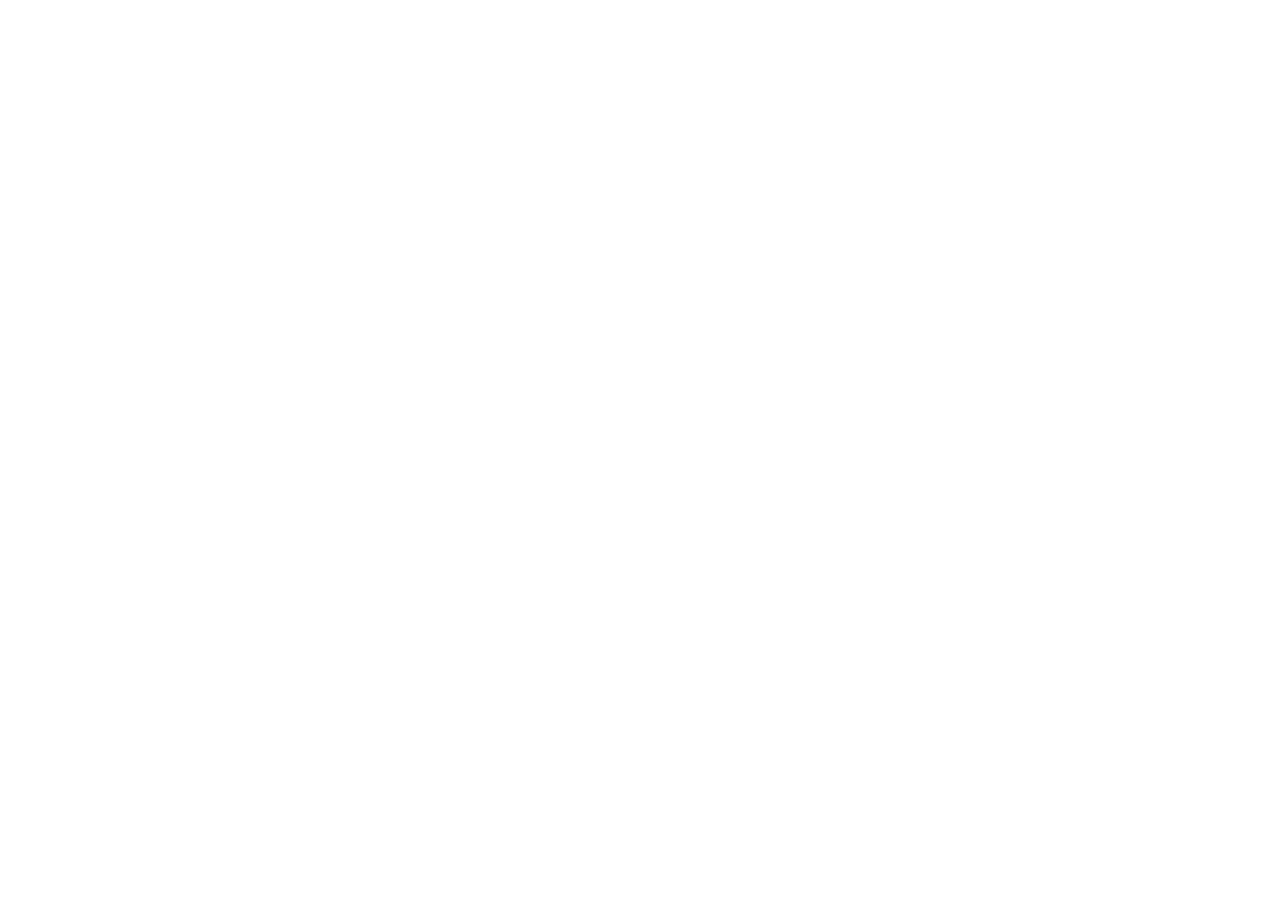
==== login.html @ 6c33ca85 "提交了" ====
<!DOCTYPE html>
<html lang="en">
<head>
    <meta charset="UTF-8">
    <meta http-equiv="X-UA-Compatible" content="IE=edge">
    <meta name="viewport" content="width=device-width, initial-scale=1.0">
    <title>Document</title>
</head>
<body>
    
</body>
</html>
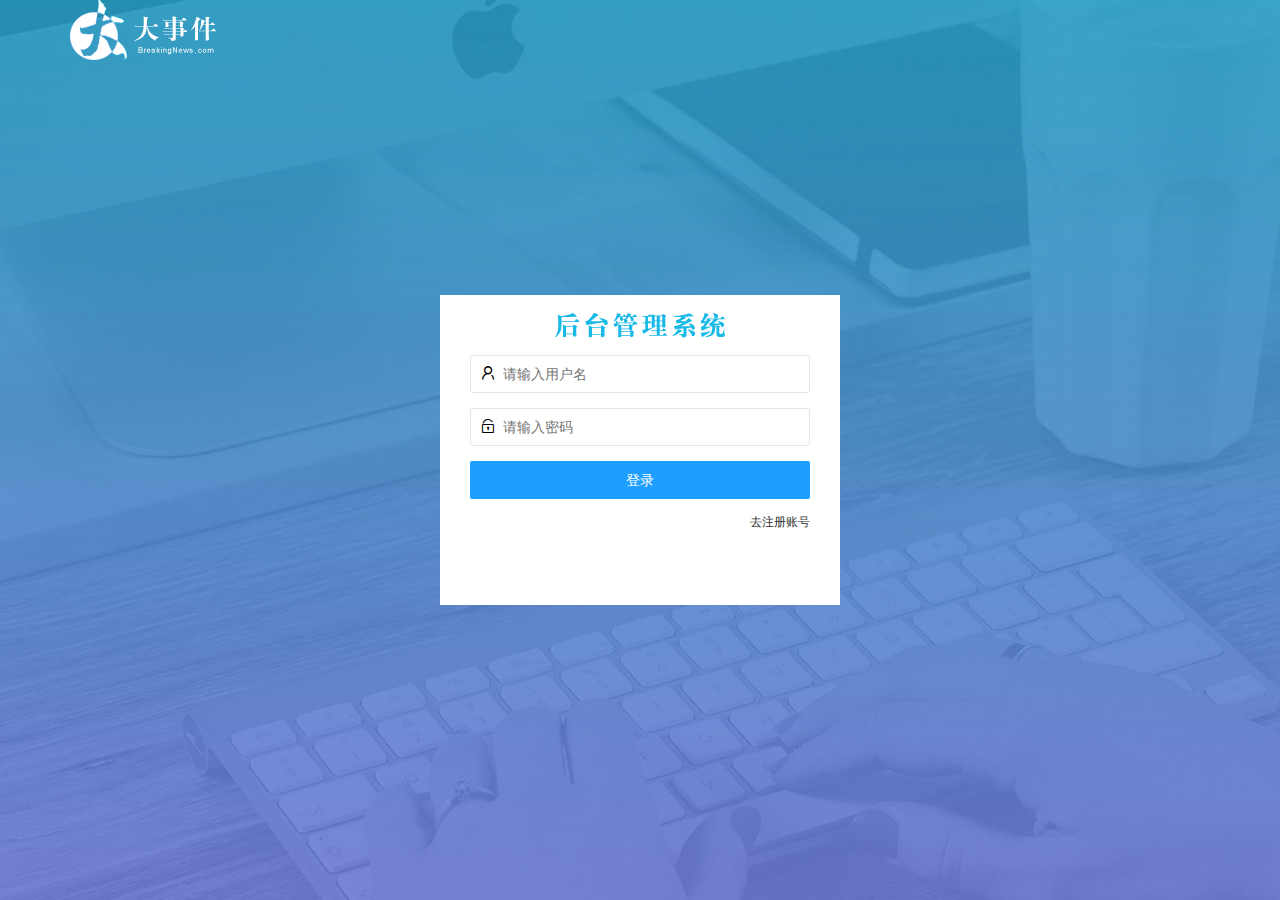
==== commit c9c7d1b6: "完成了注册和登录的开发" ====
--- a/login.html
+++ b/login.html
@@ -4,9 +4,83 @@
     <meta charset="UTF-8">
     <meta http-equiv="X-UA-Compatible" content="IE=edge">
     <meta name="viewport" content="width=device-width, initial-scale=1.0">
-    <title>Document</title>
+    <title>大事件-登录/注册</title>
+    <!-- 导入 LayUI 的样式 -->
+    <link rel="stylesheet" href="/assets/lib/layui/css/layui.css" />
+    <!-- 导入自己的样式表 -->
+    <link rel="stylesheet" href="/assets/css/login.css" />
 </head>
 <body>
-    
+    <!-- 头部的 Logo 区域 -->
+    <div class="layui-main">
+        <img src="/assets/images/logo.png" alt="" />
+      </div>
+  
+      <!-- 登录注册区域 -->
+      <div class="loginAndRegBox">
+        <div class="title-box"></div>
+        <!-- 登录的div -->
+        <div class="login-box">
+          <!-- 登录的表单 -->
+          <form class="layui-form" id="form_login">
+            <!-- 用户名 -->
+            <div class="layui-form-item">
+              <i class="layui-icon layui-icon-username"></i>
+              <input type="text" name="username" required lay-verify="required" placeholder="请输入用户名" autocomplete="off" class="layui-input" />
+            </div>
+            <!-- 密码 -->
+            <div class="layui-form-item">
+              <i class="layui-icon layui-icon-password"></i>
+              <input type="password" name="password" required lay-verify="required|pwd" placeholder="请输入密码" autocomplete="off" class="layui-input" />
+            </div>
+            <!-- 登录按钮 -->
+            <div class="layui-form-item">
+              <!-- 注意：表单提交按钮和普通按钮的区别，就是 lay-submit 属性 -->
+              <button class="layui-btn layui-btn-fluid layui-btn-normal" lay-submit>登录</button>
+            </div>
+            <div class="layui-form-item links">
+              <a href="javascript:;" id="link_reg">去注册账号</a>
+            </div>
+          </form>
+        </div>
+        <!-- 注册的div -->
+        <div class="reg-box">
+          <!-- 注册的表单 -->
+          <form class="layui-form" id="form_reg">
+            <!-- 用户名 -->
+            <div class="layui-form-item">
+              <i class="layui-icon layui-icon-username"></i>
+              <input type="text" name="username" required lay-verify="required" placeholder="请输入用户名" autocomplete="off" class="layui-input" />
+            </div>
+            <!-- 密码 -->
+            <div class="layui-form-item">
+              <i class="layui-icon layui-icon-password"></i>
+              <input type="password" name="password" required lay-verify="required|pwd" placeholder="请输入密码" autocomplete="off" class="layui-input" />
+            </div>
+            <!-- 密码确认框 -->
+            <div class="layui-form-item">
+              <i class="layui-icon layui-icon-password"></i>
+              <input type="password" name="repassword" required lay-verify="required|pwd|repwd" placeholder="再次确认密码" autocomplete="off" class="layui-input" />
+            </div>
+            <!-- 注册按钮 -->
+            <div class="layui-form-item">
+              <!-- 注意：表单提交按钮和普通按钮的区别，就是 lay-submit 属性 -->
+              <button class="layui-btn layui-btn-fluid layui-btn-normal" lay-submit>注册</button>
+            </div>
+            <div class="layui-form-item links">
+              <a href="javascript:;" id="link_login">去登录</a>
+            </div>
+          </form>
+        </div>
+      </div>
+  
+      <!-- 导入 Layui 的JS文件 -->
+      <script src="/assets/lib/layui/layui.all.js"></script>
+      <!-- 导入 JQuery -->
+      <script src="/assets/lib/jquery.js"></script>
+      <!-- 导入自己封装的 baseAPI.js -->
+      <script src="/assets/js/baseAPI.js"></script>   <!-- 这样就不用每次设置根目录 -->
+      <!-- 导入自己的 JavaScript 脚本 -->
+      <script src="/assets/js/login.js"></script>
 </body>
 </html>--- a/assets/lib/layui/css/layui.css
+++ b/assets/lib/layui/css/layui.css
@@ -0,0 +1,2 @@
+/** layui-v2.5.5 MIT License By https://www.layui.com */
+ .layui-inline,img{display:inline-block;vertical-align:middle}h1,h2,h3,h4,h5,h6{font-weight:400}.layui-edge,.layui-header,.layui-inline,.layui-main{position:relative}.layui-body,.layui-edge,.layui-elip{overflow:hidden}.layui-btn,.layui-edge,.layui-inline,img{vertical-align:middle}.layui-btn,.layui-disabled,.layui-icon,.layui-unselect{-moz-user-select:none;-webkit-user-select:none;-ms-user-select:none}.layui-elip,.layui-form-checkbox span,.layui-form-pane .layui-form-label{text-overflow:ellipsis;white-space:nowrap}.layui-breadcrumb,.layui-tree-btnGroup{visibility:hidden}blockquote,body,button,dd,div,dl,dt,form,h1,h2,h3,h4,h5,h6,input,li,ol,p,pre,td,textarea,th,ul{margin:0;padding:0;-webkit-tap-highlight-color:rgba(0,0,0,0)}a:active,a:hover{outline:0}img{border:none}li{list-style:none}table{border-collapse:collapse;border-spacing:0}h4,h5,h6{font-size:100%}button,input,optgroup,option,select,textarea{font-family:inherit;font-size:inherit;font-style:inherit;font-weight:inherit;outline:0}pre{white-space:pre-wrap;white-space:-moz-pre-wrap;white-space:-pre-wrap;white-space:-o-pre-wrap;word-wrap:break-word}body{line-height:24px;font:14px Helvetica Neue,Helvetica,PingFang SC,Tahoma,Arial,sans-serif}hr{height:1px;margin:10px 0;border:0;clear:both}a{color:#333;text-decoration:none}a:hover{color:#777}a cite{font-style:normal;*cursor:pointer}.layui-border-box,.layui-border-box *{box-sizing:border-box}.layui-box,.layui-box *{box-sizing:content-box}.layui-clear{clear:both;*zoom:1}.layui-clear:after{content:'\20';clear:both;*zoom:1;display:block;height:0}.layui-inline{*display:inline;*zoom:1}.layui-edge{display:inline-block;width:0;height:0;border-width:6px;border-style:dashed;border-color:transparent}.layui-edge-top{top:-4px;border-bottom-color:#999;border-bottom-style:solid}.layui-edge-right{border-left-color:#999;border-left-style:solid}.layui-edge-bottom{top:2px;border-top-color:#999;border-top-style:solid}.layui-edge-left{border-right-color:#999;border-right-style:solid}.layui-disabled,.layui-disabled:hover{color:#d2d2d2!important;cursor:not-allowed!important}.layui-circle{border-radius:100%}.layui-show{display:block!important}.layui-hide{display:none!important}@font-face{font-family:layui-icon;src:url(../font/iconfont.eot?v=250);src:url(../font/iconfont.eot?v=250#iefix) format('embedded-opentype'),url(../font/iconfont.woff2?v=250) format('woff2'),url(../font/iconfont.woff?v=250) format('woff'),url(../font/iconfont.ttf?v=250) format('truetype'),url(../font/iconfont.svg?v=250#layui-icon) format('svg')}.layui-icon{font-family:layui-icon!important;font-size:16px;font-style:normal;-webkit-font-smoothing:antialiased;-moz-osx-font-smoothing:grayscale}.layui-icon-reply-fill:before{content:"\e611"}.layui-icon-set-fill:before{content:"\e614"}.layui-icon-menu-fill:before{content:"\e60f"}.layui-icon-search:before{content:"\e615"}.layui-icon-share:before{content:"\e641"}.layui-icon-set-sm:before{content:"\e620"}.layui-icon-engine:before{content:"\e628"}.layui-icon-close:before{content:"\1006"}.layui-icon-close-fill:before{content:"\1007"}.layui-icon-chart-screen:before{content:"\e629"}.layui-icon-star:before{content:"\e600"}.layui-icon-circle-dot:before{content:"\e617"}.layui-icon-chat:before{content:"\e606"}.layui-icon-release:before{content:"\e609"}.layui-icon-list:before{content:"\e60a"}.layui-icon-chart:before{content:"\e62c"}.layui-icon-ok-circle:before{content:"\1005"}.layui-icon-layim-theme:before{content:"\e61b"}.layui-icon-table:before{content:"\e62d"}.layui-icon-right:before{content:"\e602"}.layui-icon-left:before{content:"\e603"}.layui-icon-cart-simple:before{content:"\e698"}.layui-icon-face-cry:before{content:"\e69c"}.layui-icon-face-smile:before{content:"\e6af"}.layui-icon-survey:before{content:"\e6b2"}.layui-icon-tree:before{content:"\e62e"}.layui-icon-upload-circle:before{content:"\e62f"}.layui-icon-add-circle:before{content:"\e61f"}.layui-icon-download-circle:before{content:"\e601"}.layui-icon-templeate-1:before{content:"\e630"}.layui-icon-util:before{content:"\e631"}.layui-icon-face-surprised:before{content:"\e664"}.layui-icon-edit:before{content:"\e642"}.layui-icon-speaker:before{content:"\e645"}.layui-icon-down:before{content:"\e61a"}.layui-icon-file:before{content:"\e621"}.layui-icon-layouts:before{content:"\e632"}.layui-icon-rate-half:before{content:"\e6c9"}.layui-icon-add-circle-fine:before{content:"\e608"}.layui-icon-prev-circle:before{content:"\e633"}.layui-icon-read:before{content:"\e705"}.layui-icon-404:before{content:"\e61c"}.layui-icon-carousel:before{content:"\e634"}.layui-icon-help:before{content:"\e607"}.layui-icon-code-circle:before{content:"\e635"}.layui-icon-water:before{content:"\e636"}.layui-icon-username:before{content:"\e66f"}.layui-icon-find-fill:before{content:"\e670"}.layui-icon-about:before{content:"\e60b"}.layui-icon-location:before{content:"\e715"}.layui-icon-up:before{content:"\e619"}.layui-icon-pause:before{content:"\e651"}.layui-icon-date:before{content:"\e637"}.layui-icon-layim-uploadfile:before{content:"\e61d"}.layui-icon-delete:before{content:"\e640"}.layui-icon-play:before{content:"\e652"}.layui-icon-top:before{content:"\e604"}.layui-icon-friends:before{content:"\e612"}.layui-icon-refresh-3:before{content:"\e9aa"}.layui-icon-ok:before{content:"\e605"}.layui-icon-layer:before{content:"\e638"}.layui-icon-face-smile-fine:before{content:"\e60c"}.layui-icon-dollar:before{content:"\e659"}.layui-icon-group:before{content:"\e613"}.layui-icon-layim-download:before{content:"\e61e"}.layui-icon-picture-fine:before{content:"\e60d"}.layui-icon-link:before{content:"\e64c"}.layui-icon-diamond:before{content:"\e735"}.layui-icon-log:before{content:"\e60e"}.layui-icon-rate-solid:before{content:"\e67a"}.layui-icon-fonts-del:before{content:"\e64f"}.layui-icon-unlink:before{content:"\e64d"}.layui-icon-fonts-clear:before{content:"\e639"}.layui-icon-triangle-r:before{content:"\e623"}.layui-icon-circle:before{content:"\e63f"}.layui-icon-radio:before{content:"\e643"}.layui-icon-align-center:before{content:"\e647"}.layui-icon-align-right:before{content:"\e648"}.layui-icon-align-left:before{content:"\e649"}.layui-icon-loading-1:before{content:"\e63e"}.layui-icon-return:before{content:"\e65c"}.layui-icon-fonts-strong:before{content:"\e62b"}.layui-icon-upload:before{content:"\e67c"}.layui-icon-dialogue:before{content:"\e63a"}.layui-icon-video:before{content:"\e6ed"}.layui-icon-headset:before{content:"\e6fc"}.layui-icon-cellphone-fine:before{content:"\e63b"}.layui-icon-add-1:before{content:"\e654"}.layui-icon-face-smile-b:before{content:"\e650"}.layui-icon-fonts-html:before{content:"\e64b"}.layui-icon-form:before{content:"\e63c"}.layui-icon-cart:before{content:"\e657"}.layui-icon-camera-fill:before{content:"\e65d"}.layui-icon-tabs:before{content:"\e62a"}.layui-icon-fonts-code:before{content:"\e64e"}.layui-icon-fire:before{content:"\e756"}.layui-icon-set:before{content:"\e716"}.layui-icon-fonts-u:before{content:"\e646"}.layui-icon-triangle-d:before{content:"\e625"}.layui-icon-tips:before{content:"\e702"}.layui-icon-picture:before{content:"\e64a"}.layui-icon-more-vertical:before{content:"\e671"}.layui-icon-flag:before{content:"\e66c"}.layui-icon-loading:before{content:"\e63d"}.layui-icon-fonts-i:before{content:"\e644"}.layui-icon-refresh-1:before{content:"\e666"}.layui-icon-rmb:before{content:"\e65e"}.layui-icon-home:before{content:"\e68e"}.layui-icon-user:before{content:"\e770"}.layui-icon-notice:before{content:"\e667"}.layui-icon-login-weibo:before{content:"\e675"}.layui-icon-voice:before{content:"\e688"}.layui-icon-upload-drag:before{content:"\e681"}.layui-icon-login-qq:before{content:"\e676"}.layui-icon-snowflake:before{content:"\e6b1"}.layui-icon-file-b:before{content:"\e655"}.layui-icon-template:before{content:"\e663"}.layui-icon-auz:before{content:"\e672"}.layui-icon-console:before{content:"\e665"}.layui-icon-app:before{content:"\e653"}.layui-icon-prev:before{content:"\e65a"}.layui-icon-website:before{content:"\e7ae"}.layui-icon-next:before{content:"\e65b"}.layui-icon-component:before{content:"\e857"}.layui-icon-more:before{content:"\e65f"}.layui-icon-login-wechat:before{content:"\e677"}.layui-icon-shrink-right:before{content:"\e668"}.layui-icon-spread-left:before{content:"\e66b"}.layui-icon-camera:before{content:"\e660"}.layui-icon-note:before{content:"\e66e"}.layui-icon-refresh:before{content:"\e669"}.layui-icon-female:before{content:"\e661"}.layui-icon-male:before{content:"\e662"}.layui-icon-password:before{content:"\e673"}.layui-icon-senior:before{content:"\e674"}.layui-icon-theme:before{content:"\e66a"}.layui-icon-tread:before{content:"\e6c5"}.layui-icon-praise:before{content:"\e6c6"}.layui-icon-star-fill:before{content:"\e658"}.layui-icon-rate:before{content:"\e67b"}.layui-icon-template-1:before{content:"\e656"}.layui-icon-vercode:before{content:"\e679"}.layui-icon-cellphone:before{content:"\e678"}.layui-icon-screen-full:before{content:"\e622"}.layui-icon-screen-restore:before{content:"\e758"}.layui-icon-cols:before{content:"\e610"}.layui-icon-export:before{content:"\e67d"}.layui-icon-print:before{content:"\e66d"}.layui-icon-slider:before{content:"\e714"}.layui-icon-addition:before{content:"\e624"}.layui-icon-subtraction:before{content:"\e67e"}.layui-icon-service:before{content:"\e626"}.layui-icon-transfer:before{content:"\e691"}.layui-main{width:1140px;margin:0 auto}.layui-header{z-index:1000;height:60px}.layui-header a:hover{transition:all .5s;-webkit-transition:all .5s}.layui-side{position:fixed;left:0;top:0;bottom:0;z-index:999;width:200px;overflow-x:hidden}.layui-side-scroll{position:relative;width:220px;height:100%;overflow-x:hidden}.layui-body{position:absolute;left:200px;right:0;top:0;bottom:0;z-index:998;width:auto;overflow-y:auto;box-sizing:border-box}.layui-layout-body{overflow:hidden}.layui-layout-admin .layui-header{background-color:#23262E}.layui-layout-admin .layui-side{top:60px;width:200px;overflow-x:hidden}.layui-layout-admin .layui-body{position:fixed;top:60px;bottom:44px}.layui-layout-admin .layui-main{width:auto;margin:0 15px}.layui-layout-admin .layui-footer{position:fixed;left:200px;right:0;bottom:0;height:44px;line-height:44px;padding:0 15px;background-color:#eee}.layui-layout-admin .layui-logo{position:absolute;left:0;top:0;width:200px;height:100%;line-height:60px;text-align:center;color:#009688;font-size:16px}.layui-layout-admin .layui-header .layui-nav{background:0 0}.layui-layout-left{position:absolute!important;left:200px;top:0}.layui-layout-right{position:absolute!important;right:0;top:0}.layui-container{position:relative;margin:0 auto;padding:0 15px;box-sizing:border-box}.layui-fluid{position:relative;margin:0 auto;padding:0 15px}.layui-row:after,.layui-row:before{content:'';display:block;clear:both}.layui-col-lg1,.layui-col-lg10,.layui-col-lg11,.layui-col-lg12,.layui-col-lg2,.layui-col-lg3,.layui-col-lg4,.layui-col-lg5,.layui-col-lg6,.layui-col-lg7,.layui-col-lg8,.layui-col-lg9,.layui-col-md1,.layui-col-md10,.layui-col-md11,.layui-col-md12,.layui-col-md2,.layui-col-md3,.layui-col-md4,.layui-col-md5,.layui-col-md6,.layui-col-md7,.layui-col-md8,.layui-col-md9,.layui-col-sm1,.layui-col-sm10,.layui-col-sm11,.layui-col-sm12,.layui-col-sm2,.layui-col-sm3,.layui-col-sm4,.layui-col-sm5,.layui-col-sm6,.layui-col-sm7,.layui-col-sm8,.layui-col-sm9,.layui-col-xs1,.layui-col-xs10,.layui-col-xs11,.layui-col-xs12,.layui-col-xs2,.layui-col-xs3,.layui-col-xs4,.layui-col-xs5,.layui-col-xs6,.layui-col-xs7,.layui-col-xs8,.layui-col-xs9{position:relative;display:block;box-sizing:border-box}.layui-col-xs1,.layui-col-xs10,.layui-col-xs11,.layui-col-xs12,.layui-col-xs2,.layui-col-xs3,.layui-col-xs4,.layui-col-xs5,.layui-col-xs6,.layui-col-xs7,.layui-col-xs8,.layui-col-xs9{float:left}.layui-col-xs1{width:8.33333333%}.layui-col-xs2{width:16.66666667%}.layui-col-xs3{width:25%}.layui-col-xs4{width:33.33333333%}.layui-col-xs5{width:41.66666667%}.layui-col-xs6{width:50%}.layui-col-xs7{width:58.33333333%}.layui-col-xs8{width:66.66666667%}.layui-col-xs9{width:75%}.layui-col-xs10{width:83.33333333%}.layui-col-xs11{width:91.66666667%}.layui-col-xs12{width:100%}.layui-col-xs-offset1{margin-left:8.33333333%}.layui-col-xs-offset2{margin-left:16.66666667%}.layui-col-xs-offset3{margin-left:25%}.layui-col-xs-offset4{margin-left:33.33333333%}.layui-col-xs-offset5{margin-left:41.66666667%}.layui-col-xs-offset6{margin-left:50%}.layui-col-xs-offset7{margin-left:58.33333333%}.layui-col-xs-offset8{margin-left:66.66666667%}.layui-col-xs-offset9{margin-left:75%}.layui-col-xs-offset10{margin-left:83.33333333%}.layui-col-xs-offset11{margin-left:91.66666667%}.layui-col-xs-offset12{margin-left:100%}@media screen and (max-width:768px){.layui-hide-xs{display:none!important}.layui-show-xs-block{display:block!important}.layui-show-xs-inline{display:inline!important}.layui-show-xs-inline-block{display:inline-block!important}}@media screen and (min-width:768px){.layui-container{width:750px}.layui-hide-sm{display:none!important}.layui-show-sm-block{display:block!important}.layui-show-sm-inline{display:inline!important}.layui-show-sm-inline-block{display:inline-block!important}.layui-col-sm1,.layui-col-sm10,.layui-col-sm11,.layui-col-sm12,.layui-col-sm2,.layui-col-sm3,.layui-col-sm4,.layui-col-sm5,.layui-col-sm6,.layui-col-sm7,.layui-col-sm8,.layui-col-sm9{float:left}.layui-col-sm1{width:8.33333333%}.layui-col-sm2{width:16.66666667%}.layui-col-sm3{width:25%}.layui-col-sm4{width:33.33333333%}.layui-col-sm5{width:41.66666667%}.layui-col-sm6{width:50%}.layui-col-sm7{width:58.33333333%}.layui-col-sm8{width:66.66666667%}.layui-col-sm9{width:75%}.layui-col-sm10{width:83.33333333%}.layui-col-sm11{width:91.66666667%}.layui-col-sm12{width:100%}.layui-col-sm-offset1{margin-left:8.33333333%}.layui-col-sm-offset2{margin-left:16.66666667%}.layui-col-sm-offset3{margin-left:25%}.layui-col-sm-offset4{margin-left:33.33333333%}.layui-col-sm-offset5{margin-left:41.66666667%}.layui-col-sm-offset6{margin-left:50%}.layui-col-sm-offset7{margin-left:58.33333333%}.layui-col-sm-offset8{margin-left:66.66666667%}.layui-col-sm-offset9{margin-left:75%}.layui-col-sm-offset10{margin-left:83.33333333%}.layui-col-sm-offset11{margin-left:91.66666667%}.layui-col-sm-offset12{margin-left:100%}}@media screen and (min-width:992px){.layui-container{width:970px}.layui-hide-md{display:none!important}.layui-show-md-block{display:block!important}.layui-show-md-inline{display:inline!important}.layui-show-md-inline-block{display:inline-block!important}.layui-col-md1,.layui-col-md10,.layui-col-md11,.layui-col-md12,.layui-col-md2,.layui-col-md3,.layui-col-md4,.layui-col-md5,.layui-col-md6,.layui-col-md7,.layui-col-md8,.layui-col-md9{float:left}.layui-col-md1{width:8.33333333%}.layui-col-md2{width:16.66666667%}.layui-col-md3{width:25%}.layui-col-md4{width:33.33333333%}.layui-col-md5{width:41.66666667%}.layui-col-md6{width:50%}.layui-col-md7{width:58.33333333%}.layui-col-md8{width:66.66666667%}.layui-col-md9{width:75%}.layui-col-md10{width:83.33333333%}.layui-col-md11{width:91.66666667%}.layui-col-md12{width:100%}.layui-col-md-offset1{margin-left:8.33333333%}.layui-col-md-offset2{margin-left:16.66666667%}.layui-col-md-offset3{margin-left:25%}.layui-col-md-offset4{margin-left:33.33333333%}.layui-col-md-offset5{margin-left:41.66666667%}.layui-col-md-offset6{margin-left:50%}.layui-col-md-offset7{margin-left:58.33333333%}.layui-col-md-offset8{margin-left:66.66666667%}.layui-col-md-offset9{margin-left:75%}.layui-col-md-offset10{margin-left:83.33333333%}.layui-col-md-offset11{margin-left:91.66666667%}.layui-col-md-offset12{margin-left:100%}}@media screen and (min-width:1200px){.layui-container{width:1170px}.layui-hide-lg{display:none!important}.layui-show-lg-block{display:block!important}.layui-show-lg-inline{display:inline!important}.layui-show-lg-inline-block{display:inline-block!important}.layui-col-lg1,.layui-col-lg10,.layui-col-lg11,.layui-col-lg12,.layui-col-lg2,.layui-col-lg3,.layui-col-lg4,.layui-col-lg5,.layui-col-lg6,.layui-col-lg7,.layui-col-lg8,.layui-col-lg9{float:left}.layui-col-lg1{width:8.33333333%}.layui-col-lg2{width:16.66666667%}.layui-col-lg3{width:25%}.layui-col-lg4{width:33.33333333%}.layui-col-lg5{width:41.66666667%}.layui-col-lg6{width:50%}.layui-col-lg7{width:58.33333333%}.layui-col-lg8{width:66.66666667%}.layui-col-lg9{width:75%}.layui-col-lg10{width:83.33333333%}.layui-col-lg11{width:91.66666667%}.layui-col-lg12{width:100%}.layui-col-lg-offset1{margin-left:8.33333333%}.layui-col-lg-offset2{margin-left:16.66666667%}.layui-col-lg-offset3{margin-left:25%}.layui-col-lg-offset4{margin-left:33.33333333%}.layui-col-lg-offset5{margin-left:41.66666667%}.layui-col-lg-offset6{margin-left:50%}.layui-col-lg-offset7{margin-left:58.33333333%}.layui-col-lg-offset8{margin-left:66.66666667%}.layui-col-lg-offset9{margin-left:75%}.layui-col-lg-offset10{margin-left:83.33333333%}.layui-col-lg-offset11{margin-left:91.66666667%}.layui-col-lg-offset12{margin-left:100%}}.layui-col-space1{margin:-.5px}.layui-col-space1>*{padding:.5px}.layui-col-space3{margin:-1.5px}.layui-col-space3>*{padding:1.5px}.layui-col-space5{margin:-2.5px}.layui-col-space5>*{padding:2.5px}.layui-col-space8{margin:-3.5px}.layui-col-space8>*{padding:3.5px}.layui-col-space10{margin:-5px}.layui-col-space10>*{padding:5px}.layui-col-space12{margin:-6px}.layui-col-space12>*{padding:6px}.layui-col-space15{margin:-7.5px}.layui-col-space15>*{padding:7.5px}.layui-col-space18{margin:-9px}.layui-col-space18>*{padding:9px}.layui-col-space20{margin:-10px}.layui-col-space20>*{padding:10px}.layui-col-space22{margin:-11px}.layui-col-space22>*{padding:11px}.layui-col-space25{margin:-12.5px}.layui-col-space25>*{padding:12.5px}.layui-col-space30{margin:-15px}.layui-col-space30>*{padding:15px}.layui-btn,.layui-input,.layui-select,.layui-textarea,.layui-upload-button{outline:0;-webkit-appearance:none;transition:all .3s;-webkit-transition:all .3s;box-sizing:border-box}.layui-elem-quote{margin-bottom:10px;padding:15px;line-height:22px;border-left:5px solid #009688;border-radius:0 2px 2px 0;background-color:#f2f2f2}.layui-quote-nm{border-style:solid;border-width:1px 1px 1px 5px;background:0 0}.layui-elem-field{margin-bottom:10px;padding:0;border-width:1px;border-style:solid}.layui-elem-field legend{margin-left:20px;padding:0 10px;font-size:20px;font-weight:300}.layui-field-title{margin:10px 0 20px;border-width:1px 0 0}.layui-field-box{padding:10px 15px}.layui-field-title .layui-field-box{padding:10px 0}.layui-progress{position:relative;height:6px;border-radius:20px;background-color:#e2e2e2}.layui-progress-bar{position:absolute;left:0;top:0;width:0;max-width:100%;height:6px;border-radius:20px;text-align:right;background-color:#5FB878;transition:all .3s;-webkit-transition:all .3s}.layui-progress-big,.layui-progress-big .layui-progress-bar{height:18px;line-height:18px}.layui-progress-text{position:relative;top:-20px;line-height:18px;font-size:12px;color:#666}.layui-progress-big .layui-progress-text{position:static;padding:0 10px;color:#fff}.layui-collapse{border-width:1px;border-style:solid;border-radius:2px}.layui-colla-content,.layui-colla-item{border-top-width:1px;border-top-style:solid}.layui-colla-item:first-child{border-top:none}.layui-colla-title{position:relative;height:42px;line-height:42px;padding:0 15px 0 35px;color:#333;background-color:#f2f2f2;cursor:pointer;font-size:14px;overflow:hidden}.layui-colla-content{display:none;padding:10px 15px;line-height:22px;color:#666}.layui-colla-icon{position:absolute;left:15px;top:0;font-size:14px}.layui-card{margin-bottom:15px;border-radius:2px;background-color:#fff;box-shadow:0 1px 2px 0 rgba(0,0,0,.05)}.layui-card:last-child{margin-bottom:0}.layui-card-header{position:relative;height:42px;line-height:42px;padding:0 15px;border-bottom:1px solid #f6f6f6;color:#333;border-radius:2px 2px 0 0;font-size:14px}.layui-bg-black,.layui-bg-blue,.layui-bg-cyan,.layui-bg-green,.layui-bg-orange,.layui-bg-red{color:#fff!important}.layui-card-body{position:relative;padding:10px 15px;line-height:24px}.layui-card-body[pad15]{padding:15px}.layui-card-body[pad20]{padding:20px}.layui-card-body .layui-table{margin:5px 0}.layui-card .layui-tab{margin:0}.layui-panel-window{position:relative;padding:15px;border-radius:0;border-top:5px solid #E6E6E6;background-color:#fff}.layui-auxiliar-moving{position:fixed;left:0;right:0;top:0;bottom:0;width:100%;height:100%;background:0 0;z-index:9999999999}.layui-form-label,.layui-form-mid,.layui-form-select,.layui-input-block,.layui-input-inline,.layui-textarea{position:relative}.layui-bg-red{background-color:#FF5722!important}.layui-bg-orange{background-color:#FFB800!important}.layui-bg-green{background-color:#009688!important}.layui-bg-cyan{background-color:#2F4056!important}.layui-bg-blue{background-color:#1E9FFF!important}.layui-bg-black{background-color:#393D49!important}.layui-bg-gray{background-color:#eee!important;color:#666!important}.layui-badge-rim,.layui-colla-content,.layui-colla-item,.layui-collapse,.layui-elem-field,.layui-form-pane .layui-form-item[pane],.layui-form-pane .layui-form-label,.layui-input,.layui-layedit,.layui-layedit-tool,.layui-quote-nm,.layui-select,.layui-tab-bar,.layui-tab-card,.layui-tab-title,.layui-tab-title .layui-this:after,.layui-textarea{border-color:#e6e6e6}.layui-timeline-item:before,hr{background-color:#e6e6e6}.layui-text{line-height:22px;font-size:14px;color:#666}.layui-text h1,.layui-text h2,.layui-text h3{font-weight:500;color:#333}.layui-text h1{font-size:30px}.layui-text h2{font-size:24px}.layui-text h3{font-size:18px}.layui-text a:not(.layui-btn){color:#01AAED}.layui-text a:not(.layui-btn):hover{text-decoration:underline}.layui-text ul{padding:5px 0 5px 15px}.layui-text ul li{margin-top:5px;list-style-type:disc}.layui-text em,.layui-word-aux{color:#999!important;padding:0 5px!important}.layui-btn{display:inline-block;height:38px;line-height:38px;padding:0 18px;background-color:#009688;color:#fff;white-space:nowrap;text-align:center;font-size:14px;border:none;border-radius:2px;cursor:pointer}.layui-btn:hover{opacity:.8;filter:alpha(opacity=80);color:#fff}.layui-btn:active{opacity:1;filter:alpha(opacity=100)}.layui-btn+.layui-btn{margin-left:10px}.layui-btn-container{font-size:0}.layui-btn-container .layui-btn{margin-right:10px;margin-bottom:10px}.layui-btn-container .layui-btn+.layui-btn{margin-left:0}.layui-table .layui-btn-container .layui-btn{margin-bottom:9px}.layui-btn-radius{border-radius:100px}.layui-btn .layui-icon{margin-right:3px;font-size:18px;vertical-align:bottom;vertical-align:middle\9}.layui-btn-primary{border:1px solid #C9C9C9;background-color:#fff;color:#555}.layui-btn-primary:hover{border-color:#009688;color:#333}.layui-btn-normal{background-color:#1E9FFF}.layui-btn-warm{background-color:#FFB800}.layui-btn-danger{background-color:#FF5722}.layui-btn-checked{background-color:#5FB878}.layui-btn-disabled,.layui-btn-disabled:active,.layui-btn-disabled:hover{border:1px solid #e6e6e6;background-color:#FBFBFB;color:#C9C9C9;cursor:not-allowed;opacity:1}.layui-btn-lg{height:44px;line-height:44px;padding:0 25px;font-size:16px}.layui-btn-sm{height:30px;line-height:30px;padding:0 10px;font-size:12px}.layui-btn-sm i{font-size:16px!important}.layui-btn-xs{height:22px;line-height:22px;padding:0 5px;font-size:12px}.layui-btn-xs i{font-size:14px!important}.layui-btn-group{display:inline-block;vertical-align:middle;font-size:0}.layui-btn-group .layui-btn{margin-left:0!important;margin-right:0!important;border-left:1px solid rgba(255,255,255,.5);border-radius:0}.layui-btn-group .layui-btn-primary{border-left:none}.layui-btn-group .layui-btn-primary:hover{border-color:#C9C9C9;color:#009688}.layui-btn-group .layui-btn:first-child{border-left:none;border-radius:2px 0 0 2px}.layui-btn-group .layui-btn-primary:first-child{border-left:1px solid #c9c9c9}.layui-btn-group .layui-btn:last-child{border-radius:0 2px 2px 0}.layui-btn-group .layui-btn+.layui-btn{margin-left:0}.layui-btn-group+.layui-btn-group{margin-left:10px}.layui-btn-fluid{width:100%}.layui-input,.layui-select,.layui-textarea{height:38px;line-height:1.3;line-height:38px\9;border-width:1px;border-style:solid;background-color:#fff;border-radius:2px}.layui-input::-webkit-input-placeholder,.layui-select::-webkit-input-placeholder,.layui-textarea::-webkit-input-placeholder{line-height:1.3}.layui-input,.layui-textarea{display:block;width:100%;padding-left:10px}.layui-input:hover,.layui-textarea:hover{border-color:#D2D2D2!important}.layui-input:focus,.layui-textarea:focus{border-color:#C9C9C9!important}.layui-textarea{min-height:100px;height:auto;line-height:20px;padding:6px 10px;resize:vertical}.layui-select{padding:0 10px}.layui-form input[type=checkbox],.layui-form input[type=radio],.layui-form select{display:none}.layui-form [lay-ignore]{display:initial}.layui-form-item{margin-bottom:15px;clear:both;*zoom:1}.layui-form-item:after{content:'\20';clear:both;*zoom:1;display:block;height:0}.layui-form-label{float:left;display:block;padding:9px 15px;width:80px;font-weight:400;line-height:20px;text-align:right}.layui-form-label-col{display:block;float:none;padding:9px 0;line-height:20px;text-align:left}.layui-form-item .layui-inline{margin-bottom:5px;margin-right:10px}.layui-input-block{margin-left:110px;min-height:36px}.layui-input-inline{display:inline-block;vertical-align:middle}.layui-form-item .layui-input-inline{float:left;width:190px;margin-right:10px}.layui-form-text .layui-input-inline{width:auto}.layui-form-mid{float:left;display:block;padding:9px 0!important;line-height:20px;margin-right:10px}.layui-form-danger+.layui-form-select .layui-input,.layui-form-danger:focus{border-color:#FF5722!important}.layui-form-select .layui-input{padding-right:30px;cursor:pointer}.layui-form-select .layui-edge{position:absolute;right:10px;top:50%;margin-top:-3px;cursor:pointer;border-width:6px;border-top-color:#c2c2c2;border-top-style:solid;transition:all .3s;-webkit-transition:all .3s}.layui-form-select dl{display:none;position:absolute;left:0;top:42px;padding:5px 0;z-index:899;min-width:100%;border:1px solid #d2d2d2;max-height:300px;overflow-y:auto;background-color:#fff;border-radius:2px;box-shadow:0 2px 4px rgba(0,0,0,.12);box-sizing:border-box}.layui-form-select dl dd,.layui-form-select dl dt{padding:0 10px;line-height:36px;white-space:nowrap;overflow:hidden;text-overflow:ellipsis}.layui-form-select dl dt{font-size:12px;color:#999}.layui-form-select dl dd{cursor:pointer}.layui-form-select dl dd:hover{background-color:#f2f2f2;-webkit-transition:.5s all;transition:.5s all}.layui-form-select .layui-select-group dd{padding-left:20px}.layui-form-select dl dd.layui-select-tips{padding-left:10px!important;color:#999}.layui-form-select dl dd.layui-this{background-color:#5FB878;color:#fff}.layui-form-checkbox,.layui-form-select dl dd.layui-disabled{background-color:#fff}.layui-form-selected dl{display:block}.layui-form-checkbox,.layui-form-checkbox *,.layui-form-switch{display:inline-block;vertical-align:middle}.layui-form-selected .layui-edge{margin-top:-9px;-webkit-transform:rotate(180deg);transform:rotate(180deg);margin-top:-3px\9}:root .layui-form-selected .layui-edge{margin-top:-9px\0/IE9}.layui-form-selectup dl{top:auto;bottom:42px}.layui-select-none{margin:5px 0;text-align:center;color:#999}.layui-select-disabled .layui-disabled{border-color:#eee!important}.layui-select-disabled .layui-edge{border-top-color:#d2d2d2}.layui-form-checkbox{position:relative;height:30px;line-height:30px;margin-right:10px;padding-right:30px;cursor:pointer;font-size:0;-webkit-transition:.1s linear;transition:.1s linear;box-sizing:border-box}.layui-form-checkbox span{padding:0 10px;height:100%;font-size:14px;border-radius:2px 0 0 2px;background-color:#d2d2d2;color:#fff;overflow:hidden}.layui-form-checkbox:hover span{background-color:#c2c2c2}.layui-form-checkbox i{position:absolute;right:0;top:0;width:30px;height:28px;border:1px solid #d2d2d2;border-left:none;border-radius:0 2px 2px 0;color:#fff;font-size:20px;text-align:center}.layui-form-checkbox:hover i{border-color:#c2c2c2;color:#c2c2c2}.layui-form-checked,.layui-form-checked:hover{border-color:#5FB878}.layui-form-checked span,.layui-form-checked:hover span{background-color:#5FB878}.layui-form-checked i,.layui-form-checked:hover i{color:#5FB878}.layui-form-item .layui-form-checkbox{margin-top:4px}.layui-form-checkbox[lay-skin=primary]{height:auto!important;line-height:normal!important;min-width:18px;min-height:18px;border:none!important;margin-right:0;padding-left:28px;padding-right:0;background:0 0}.layui-form-checkbox[lay-skin=primary] span{padding-left:0;padding-right:15px;line-height:18px;background:0 0;color:#666}.layui-form-checkbox[lay-skin=primary] i{right:auto;left:0;width:16px;height:16px;line-height:16px;border:1px solid #d2d2d2;font-size:12px;border-radius:2px;background-color:#fff;-webkit-transition:.1s linear;transition:.1s linear}.layui-form-checkbox[lay-skin=primary]:hover i{border-color:#5FB878;color:#fff}.layui-form-checked[lay-skin=primary] i{border-color:#5FB878!important;background-color:#5FB878;color:#fff}.layui-checkbox-disbaled[lay-skin=primary] span{background:0 0!important;color:#c2c2c2}.layui-checkbox-disbaled[lay-skin=primary]:hover i{border-color:#d2d2d2}.layui-form-item .layui-form-checkbox[lay-skin=primary]{margin-top:10px}.layui-form-switch{position:relative;height:22px;line-height:22px;min-width:35px;padding:0 5px;margin-top:8px;border:1px solid #d2d2d2;border-radius:20px;cursor:pointer;background-color:#fff;-webkit-transition:.1s linear;transition:.1s linear}.layui-form-switch i{position:absolute;left:5px;top:3px;width:16px;height:16px;border-radius:20px;background-color:#d2d2d2;-webkit-transition:.1s linear;transition:.1s linear}.layui-form-switch em{position:relative;top:0;width:25px;margin-left:21px;padding:0!important;text-align:center!important;color:#999!important;font-style:normal!important;font-size:12px}.layui-form-onswitch{border-color:#5FB878;background-color:#5FB878}.layui-checkbox-disbaled,.layui-checkbox-disbaled i{border-color:#e2e2e2!important}.layui-form-onswitch i{left:100%;margin-left:-21px;background-color:#fff}.layui-form-onswitch em{margin-left:5px;margin-right:21px;color:#fff!important}.layui-checkbox-disbaled span{background-color:#e2e2e2!important}.layui-checkbox-disbaled:hover i{color:#fff!important}[lay-radio]{display:none}.layui-form-radio,.layui-form-radio *{display:inline-block;vertical-align:middle}.layui-form-radio{line-height:28px;margin:6px 10px 0 0;padding-right:10px;cursor:pointer;font-size:0}.layui-form-radio *{font-size:14px}.layui-form-radio>i{margin-right:8px;font-size:22px;color:#c2c2c2}.layui-form-radio>i:hover,.layui-form-radioed>i{color:#5FB878}.layui-radio-disbaled>i{color:#e2e2e2!important}.layui-form-pane .layui-form-label{width:110px;padding:8px 15px;height:38px;line-height:20px;border-width:1px;border-style:solid;border-radius:2px 0 0 2px;text-align:center;background-color:#FBFBFB;overflow:hidden;box-sizing:border-box}.layui-form-pane .layui-input-inline{margin-left:-1px}.layui-form-pane .layui-input-block{margin-left:110px;left:-1px}.layui-form-pane .layui-input{border-radius:0 2px 2px 0}.layui-form-pane .layui-form-text .layui-form-label{float:none;width:100%;border-radius:2px;box-sizing:border-box;text-align:left}.layui-form-pane .layui-form-text .layui-input-inline{display:block;margin:0;top:-1px;clear:both}.layui-form-pane .layui-form-text .layui-input-block{margin:0;left:0;top:-1px}.layui-form-pane .layui-form-text .layui-textarea{min-height:100px;border-radius:0 0 2px 2px}.layui-form-pane .layui-form-checkbox{margin:4px 0 4px 10px}.layui-form-pane .layui-form-radio,.layui-form-pane .layui-form-switch{margin-top:6px;margin-left:10px}.layui-form-pane .layui-form-item[pane]{position:relative;border-width:1px;border-style:solid}.layui-form-pane .layui-form-item[pane] .layui-form-label{position:absolute;left:0;top:0;height:100%;border-width:0 1px 0 0}.layui-form-pane .layui-form-item[pane] .layui-input-inline{margin-left:110px}@media screen and (max-width:450px){.layui-form-item .layui-form-label{text-overflow:ellipsis;overflow:hidden;white-space:nowrap}.layui-form-item .layui-inline{display:block;margin-right:0;margin-bottom:20px;clear:both}.layui-form-item .layui-inline:after{content:'\20';clear:both;display:block;height:0}.layui-form-item .layui-input-inline{display:block;float:none;left:-3px;width:auto;margin:0 0 10px 112px}.layui-form-item .layui-input-inline+.layui-form-mid{margin-left:110px;top:-5px;padding:0}.layui-form-item .layui-form-checkbox{margin-right:5px;margin-bottom:5px}}.layui-layedit{border-width:1px;border-style:solid;border-radius:2px}.layui-layedit-tool{padding:3px 5px;border-bottom-width:1px;border-bottom-style:solid;font-size:0}.layedit-tool-fixed{position:fixed;top:0;border-top:1px solid #e2e2e2}.layui-layedit-tool .layedit-tool-mid,.layui-layedit-tool .layui-icon{display:inline-block;vertical-align:middle;text-align:center;font-size:14px}.layui-layedit-tool .layui-icon{position:relative;width:32px;height:30px;line-height:30px;margin:3px 5px;color:#777;cursor:pointer;border-radius:2px}.layui-layedit-tool .layui-icon:hover{color:#393D49}.layui-layedit-tool .layui-icon:active{color:#000}.layui-layedit-tool .layedit-tool-active{background-color:#e2e2e2;color:#000}.layui-layedit-tool .layui-disabled,.layui-layedit-tool .layui-disabled:hover{color:#d2d2d2;cursor:not-allowed}.layui-layedit-tool .layedit-tool-mid{width:1px;height:18px;margin:0 10px;background-color:#d2d2d2}.layedit-tool-html{width:50px!important;font-size:30px!important}.layedit-tool-b,.layedit-tool-code,.layedit-tool-help{font-size:16px!important}.layedit-tool-d,.layedit-tool-face,.layedit-tool-image,.layedit-tool-unlink{font-size:18px!important}.layedit-tool-image input{position:absolute;font-size:0;left:0;top:0;width:100%;height:100%;opacity:.01;filter:Alpha(opacity=1);cursor:pointer}.layui-layedit-iframe iframe{display:block;width:100%}#LAY_layedit_code{overflow:hidden}.layui-laypage{display:inline-block;*display:inline;*zoom:1;vertical-align:middle;margin:10px 0;font-size:0}.layui-laypage>a:first-child,.layui-laypage>a:first-child em{border-radius:2px 0 0 2px}.layui-laypage>a:last-child,.layui-laypage>a:last-child em{border-radius:0 2px 2px 0}.layui-laypage>:first-child{margin-left:0!important}.layui-laypage>:last-child{margin-right:0!important}.layui-laypage a,.layui-laypage button,.layui-laypage input,.layui-laypage select,.layui-laypage span{border:1px solid #e2e2e2}.layui-laypage a,.layui-laypage span{display:inline-block;*display:inline;*zoom:1;vertical-align:middle;padding:0 15px;height:28px;line-height:28px;margin:0 -1px 5px 0;background-color:#fff;color:#333;font-size:12px}.layui-flow-more a *,.layui-laypage input,.layui-table-view select[lay-ignore]{display:inline-block}.layui-laypage a:hover{color:#009688}.layui-laypage em{font-style:normal}.layui-laypage .layui-laypage-spr{color:#999;font-weight:700}.layui-laypage a{text-decoration:none}.layui-laypage .layui-laypage-curr{position:relative}.layui-laypage .layui-laypage-curr em{position:relative;color:#fff}.layui-laypage .layui-laypage-curr .layui-laypage-em{position:absolute;left:-1px;top:-1px;padding:1px;width:100%;height:100%;background-color:#009688}.layui-laypage-em{border-radius:2px}.layui-laypage-next em,.layui-laypage-prev em{font-family:Sim sun;font-size:16px}.layui-laypage .layui-laypage-count,.layui-laypage .layui-laypage-limits,.layui-laypage .layui-laypage-refresh,.layui-laypage .layui-laypage-skip{margin-left:10px;margin-right:10px;padding:0;border:none}.layui-laypage .layui-laypage-limits,.layui-laypage .layui-laypage-refresh{vertical-align:top}.layui-laypage .layui-laypage-refresh i{font-size:18px;cursor:pointer}.layui-laypage select{height:22px;padding:3px;border-radius:2px;cursor:pointer}.layui-laypage .layui-laypage-skip{height:30px;line-height:30px;color:#999}.layui-laypage button,.layui-laypage input{height:30px;line-height:30px;border-radius:2px;vertical-align:top;background-color:#fff;box-sizing:border-box}.layui-laypage input{width:40px;margin:0 10px;padding:0 3px;text-align:center}.layui-laypage input:focus,.layui-laypage select:focus{border-color:#009688!important}.layui-laypage button{margin-left:10px;padding:0 10px;cursor:pointer}.layui-table,.layui-table-view{margin:10px 0}.layui-flow-more{margin:10px 0;text-align:center;color:#999;font-size:14px}.layui-flow-more a{height:32px;line-height:32px}.layui-flow-more a *{vertical-align:top}.layui-flow-more a cite{padding:0 20px;border-radius:3px;background-color:#eee;color:#333;font-style:normal}.layui-flow-more a cite:hover{opacity:.8}.layui-flow-more a i{font-size:30px;color:#737383}.layui-table{width:100%;background-color:#fff;color:#666}.layui-table tr{transition:all .3s;-webkit-transition:all .3s}.layui-table th{text-align:left;font-weight:400}.layui-table tbody tr:hover,.layui-table thead tr,.layui-table-click,.layui-table-header,.layui-table-hover,.layui-table-mend,.layui-table-patch,.layui-table-tool,.layui-table-total,.layui-table-total tr,.layui-table[lay-even] tr:nth-child(even){background-color:#f2f2f2}.layui-table td,.layui-table th,.layui-table-col-set,.layui-table-fixed-r,.layui-table-grid-down,.layui-table-header,.layui-table-page,.layui-table-tips-main,.layui-table-tool,.layui-table-total,.layui-table-view,.layui-table[lay-skin=line],.layui-table[lay-skin=row]{border-width:1px;border-style:solid;border-color:#e6e6e6}.layui-table td,.layui-table th{position:relative;padding:9px 15px;min-height:20px;line-height:20px;font-size:14px}.layui-table[lay-skin=line] td,.layui-table[lay-skin=line] th{border-width:0 0 1px}.layui-table[lay-skin=row] td,.layui-table[lay-skin=row] th{border-width:0 1px 0 0}.layui-table[lay-skin=nob] td,.layui-table[lay-skin=nob] th{border:none}.layui-table img{max-width:100px}.layui-table[lay-size=lg] td,.layui-table[lay-size=lg] th{padding:15px 30px}.layui-table-view .layui-table[lay-size=lg] .layui-table-cell{height:40px;line-height:40px}.layui-table[lay-size=sm] td,.layui-table[lay-size=sm] th{font-size:12px;padding:5px 10px}.layui-table-view .layui-table[lay-size=sm] .layui-table-cell{height:20px;line-height:20px}.layui-table[lay-data]{display:none}.layui-table-box{position:relative;overflow:hidden}.layui-table-view .layui-table{position:relative;width:auto;margin:0}.layui-table-view .layui-table[lay-skin=line]{border-width:0 1px 0 0}.layui-table-view .layui-table[lay-skin=row]{border-width:0 0 1px}.layui-table-view .layui-table td,.layui-table-view .layui-table th{padding:5px 0;border-top:none;border-left:none}.layui-table-view .layui-table th.layui-unselect .layui-table-cell span{cursor:pointer}.layui-table-view .layui-table td{cursor:default}.layui-table-view .layui-table td[data-edit=text]{cursor:text}.layui-table-view .layui-form-checkbox[lay-skin=primary] i{width:18px;height:18px}.layui-table-view .layui-form-radio{line-height:0;padding:0}.layui-table-view .layui-form-radio>i{margin:0;font-size:20px}.layui-table-init{position:absolute;left:0;top:0;width:100%;height:100%;text-align:center;z-index:110}.layui-table-init .layui-icon{position:absolute;left:50%;top:50%;margin:-15px 0 0 -15px;font-size:30px;color:#c2c2c2}.layui-table-header{border-width:0 0 1px;overflow:hidden}.layui-table-header .layui-table{margin-bottom:-1px}.layui-table-tool .layui-inline[lay-event]{position:relative;width:26px;height:26px;padding:5px;line-height:16px;margin-right:10px;text-align:center;color:#333;border:1px solid #ccc;cursor:pointer;-webkit-transition:.5s all;transition:.5s all}.layui-table-tool .layui-inline[lay-event]:hover{border:1px solid #999}.layui-table-tool-temp{padding-right:120px}.layui-table-tool-self{position:absolute;right:17px;top:10px}.layui-table-tool .layui-table-tool-self .layui-inline[lay-event]{margin:0 0 0 10px}.layui-table-tool-panel{position:absolute;top:29px;left:-1px;padding:5px 0;min-width:150px;min-height:40px;border:1px solid #d2d2d2;text-align:left;overflow-y:auto;background-color:#fff;box-shadow:0 2px 4px rgba(0,0,0,.12)}.layui-table-cell,.layui-table-tool-panel li{overflow:hidden;text-overflow:ellipsis;white-space:nowrap}.layui-table-tool-panel li{padding:0 10px;line-height:30px;-webkit-transition:.5s all;transition:.5s all}.layui-table-tool-panel li .layui-form-checkbox[lay-skin=primary]{width:100%;padding-left:28px}.layui-table-tool-panel li:hover{background-color:#f2f2f2}.layui-table-tool-panel li .layui-form-checkbox[lay-skin=primary] i{position:absolute;left:0;top:0}.layui-table-tool-panel li .layui-form-checkbox[lay-skin=primary] span{padding:0}.layui-table-tool .layui-table-tool-self .layui-table-tool-panel{left:auto;right:-1px}.layui-table-col-set{position:absolute;right:0;top:0;width:20px;height:100%;border-width:0 0 0 1px;background-color:#fff}.layui-table-sort{width:10px;height:20px;margin-left:5px;cursor:pointer!important}.layui-table-sort .layui-edge{position:absolute;left:5px;border-width:5px}.layui-table-sort .layui-table-sort-asc{top:3px;border-top:none;border-bottom-style:solid;border-bottom-color:#b2b2b2}.layui-table-sort .layui-table-sort-asc:hover{border-bottom-color:#666}.layui-table-sort .layui-table-sort-desc{bottom:5px;border-bottom:none;border-top-style:solid;border-top-color:#b2b2b2}.layui-table-sort .layui-table-sort-desc:hover{border-top-color:#666}.layui-table-sort[lay-sort=asc] .layui-table-sort-asc{border-bottom-color:#000}.layui-table-sort[lay-sort=desc] .layui-table-sort-desc{border-top-color:#000}.layui-table-cell{height:28px;line-height:28px;padding:0 15px;position:relative;box-sizing:border-box}.layui-table-cell .layui-form-checkbox[lay-skin=primary]{top:-1px;padding:0}.layui-table-cell .layui-table-link{color:#01AAED}.laytable-cell-checkbox,.laytable-cell-numbers,.laytable-cell-radio,.laytable-cell-space{padding:0;text-align:center}.layui-table-body{position:relative;overflow:auto;margin-right:-1px;margin-bottom:-1px}.layui-table-body .layui-none{line-height:26px;padding:15px;text-align:center;color:#999}.layui-table-fixed{position:absolute;left:0;top:0;z-index:101}.layui-table-fixed .layui-table-body{overflow:hidden}.layui-table-fixed-l{box-shadow:0 -1px 8px rgba(0,0,0,.08)}.layui-table-fixed-r{left:auto;right:-1px;border-width:0 0 0 1px;box-shadow:-1px 0 8px rgba(0,0,0,.08)}.layui-table-fixed-r .layui-table-header{position:relative;overflow:visible}.layui-table-mend{position:absolute;right:-49px;top:0;height:100%;width:50px}.layui-table-tool{position:relative;z-index:890;width:100%;min-height:50px;line-height:30px;padding:10px 15px;border-width:0 0 1px}.layui-table-tool .layui-btn-container{margin-bottom:-10px}.layui-table-page,.layui-table-total{border-width:1px 0 0;margin-bottom:-1px;overflow:hidden}.layui-table-page{position:relative;width:100%;padding:7px 7px 0;height:41px;font-size:12px;white-space:nowrap}.layui-table-page>div{height:26px}.layui-table-page .layui-laypage{margin:0}.layui-table-page .layui-laypage a,.layui-table-page .layui-laypage span{height:26px;line-height:26px;margin-bottom:10px;border:none;background:0 0}.layui-table-page .layui-laypage a,.layui-table-page .layui-laypage span.layui-laypage-curr{padding:0 12px}.layui-table-page .layui-laypage span{margin-left:0;padding:0}.layui-table-page .layui-laypage .layui-laypage-prev{margin-left:-7px!important}.layui-table-page .layui-laypage .layui-laypage-curr .layui-laypage-em{left:0;top:0;padding:0}.layui-table-page .layui-laypage button,.layui-table-page .layui-laypage input{height:26px;line-height:26px}.layui-table-page .layui-laypage input{width:40px}.layui-table-page .layui-laypage button{padding:0 10px}.layui-table-page select{height:18px}.layui-table-patch .layui-table-cell{padding:0;width:30px}.layui-table-edit{position:absolute;left:0;top:0;width:100%;height:100%;padding:0 14px 1px;border-radius:0;box-shadow:1px 1px 20px rgba(0,0,0,.15)}.layui-table-edit:focus{border-color:#5FB878!important}select.layui-table-edit{padding:0 0 0 10px;border-color:#C9C9C9}.layui-table-view .layui-form-checkbox,.layui-table-view .layui-form-radio,.layui-table-view .layui-form-switch{top:0;margin:0;box-sizing:content-box}.layui-table-view .layui-form-checkbox{top:-1px;height:26px;line-height:26px}.layui-table-view .layui-form-checkbox i{height:26px}.layui-table-grid .layui-table-cell{overflow:visible}.layui-table-grid-down{position:absolute;top:0;right:0;width:26px;height:100%;padding:5px 0;border-width:0 0 0 1px;text-align:center;background-color:#fff;color:#999;cursor:pointer}.layui-table-grid-down .layui-icon{position:absolute;top:50%;left:50%;margin:-8px 0 0 -8px}.layui-table-grid-down:hover{background-color:#fbfbfb}body .layui-table-tips .layui-layer-content{background:0 0;padding:0;box-shadow:0 1px 6px rgba(0,0,0,.12)}.layui-table-tips-main{margin:-44px 0 0 -1px;max-height:150px;padding:8px 15px;font-size:14px;overflow-y:scroll;background-color:#fff;color:#666}.layui-table-tips-c{position:absolute;right:-3px;top:-13px;width:20px;height:20px;padding:3px;cursor:pointer;background-color:#666;border-radius:50%;color:#fff}.layui-table-tips-c:hover{background-color:#777}.layui-table-tips-c:before{position:relative;right:-2px}.layui-upload-file{display:none!important;opacity:.01;filter:Alpha(opacity=1)}.layui-upload-drag,.layui-upload-form,.layui-upload-wrap{display:inline-block}.layui-upload-list{margin:10px 0}.layui-upload-choose{padding:0 10px;color:#999}.layui-upload-drag{position:relative;padding:30px;border:1px dashed #e2e2e2;background-color:#fff;text-align:center;cursor:pointer;color:#999}.layui-upload-drag .layui-icon{font-size:50px;color:#009688}.layui-upload-drag[lay-over]{border-color:#009688}.layui-upload-iframe{position:absolute;width:0;height:0;border:0;visibility:hidden}.layui-upload-wrap{position:relative;vertical-align:middle}.layui-upload-wrap .layui-upload-file{display:block!important;position:absolute;left:0;top:0;z-index:10;font-size:100px;width:100%;height:100%;opacity:.01;filter:Alpha(opacity=1);cursor:pointer}.layui-transfer-active,.layui-transfer-box{display:inline-block;vertical-align:middle}.layui-transfer-box,.layui-transfer-header,.layui-transfer-search{border-width:0;border-style:solid;border-color:#e6e6e6}.layui-transfer-box{position:relative;border-width:1px;width:200px;height:360px;border-radius:2px;background-color:#fff}.layui-transfer-box .layui-form-checkbox{width:100%;margin:0!important}.layui-transfer-header{height:38px;line-height:38px;padding:0 10px;border-bottom-width:1px}.layui-transfer-search{position:relative;padding:10px;border-bottom-width:1px}.layui-transfer-search .layui-input{height:32px;padding-left:30px;font-size:12px}.layui-transfer-search .layui-icon-search{position:absolute;left:20px;top:50%;margin-top:-8px;color:#666}.layui-transfer-active{margin:0 15px}.layui-transfer-active .layui-btn{display:block;margin:0;padding:0 15px;background-color:#5FB878;border-color:#5FB878;color:#fff}.layui-transfer-active .layui-btn-disabled{background-color:#FBFBFB;border-color:#e6e6e6;color:#C9C9C9}.layui-transfer-active .layui-btn:first-child{margin-bottom:15px}.layui-transfer-active .layui-btn .layui-icon{margin:0;font-size:14px!important}.layui-transfer-data{padding:5px 0;overflow:auto}.layui-transfer-data li{height:32px;line-height:32px;padding:0 10px}.layui-transfer-data li:hover{background-color:#f2f2f2;transition:.5s all}.layui-transfer-data .layui-none{padding:15px 10px;text-align:center;color:#999}.layui-nav{position:relative;padding:0 20px;background-color:#393D49;color:#fff;border-radius:2px;font-size:0;box-sizing:border-box}.layui-nav *{font-size:14px}.layui-nav .layui-nav-item{position:relative;display:inline-block;*display:inline;*zoom:1;vertical-align:middle;line-height:60px}.layui-nav .layui-nav-item a{display:block;padding:0 20px;color:#fff;color:rgba(255,255,255,.7);transition:all .3s;-webkit-transition:all .3s}.layui-nav .layui-this:after,.layui-nav-bar,.layui-nav-tree .layui-nav-itemed:after{position:absolute;left:0;top:0;width:0;height:5px;background-color:#5FB878;transition:all .2s;-webkit-transition:all .2s}.layui-nav-bar{z-index:1000}.layui-nav .layui-nav-item a:hover,.layui-nav .layui-this a{color:#fff}.layui-nav .layui-this:after{content:'';top:auto;bottom:0;width:100%}.layui-nav-img{width:30px;height:30px;margin-right:10px;border-radius:50%}.layui-nav .layui-nav-more{content:'';width:0;height:0;border-style:solid dashed dashed;border-color:#fff transparent transparent;overflow:hidden;cursor:pointer;transition:all .2s;-webkit-transition:all .2s;position:absolute;top:50%;right:3px;margin-top:-3px;border-width:6px;border-top-color:rgba(255,255,255,.7)}.layui-nav .layui-nav-mored,.layui-nav-itemed>a .layui-nav-more{margin-top:-9px;border-style:dashed dashed solid;border-color:transparent transparent #fff}.layui-nav-child{display:none;position:absolute;left:0;top:65px;min-width:100%;line-height:36px;padding:5px 0;box-shadow:0 2px 4px rgba(0,0,0,.12);border:1px solid #d2d2d2;background-color:#fff;z-index:100;border-radius:2px;white-space:nowrap}.layui-nav .layui-nav-child a{color:#333}.layui-nav .layui-nav-child a:hover{background-color:#f2f2f2;color:#000}.layui-nav-child dd{position:relative}.layui-nav .layui-nav-child dd.layui-this a,.layui-nav-child dd.layui-this{background-color:#5FB878;color:#fff}.layui-nav-child dd.layui-this:after{display:none}.layui-nav-tree{width:200px;padding:0}.layui-nav-tree .layui-nav-item{display:block;width:100%;line-height:45px}.layui-nav-tree .layui-nav-item a{position:relative;height:45px;line-height:45px;text-overflow:ellipsis;overflow:hidden;white-space:nowrap}.layui-nav-tree .layui-nav-item a:hover{background-color:#4E5465}.layui-nav-tree .layui-nav-bar{width:5px;height:0;background-color:#009688}.layui-nav-tree .layui-nav-child dd.layui-this,.layui-nav-tree .layui-nav-child dd.layui-this a,.layui-nav-tree .layui-this,.layui-nav-tree .layui-this>a,.layui-nav-tree .layui-this>a:hover{background-color:#009688;color:#fff}.layui-nav-tree .layui-this:after{display:none}.layui-nav-itemed>a,.layui-nav-tree .layui-nav-title a,.layui-nav-tree .layui-nav-title a:hover{color:#fff!important}.layui-nav-tree .layui-nav-child{position:relative;z-index:0;top:0;border:none;box-shadow:none}.layui-nav-tree .layui-nav-child a{height:40px;line-height:40px;color:#fff;color:rgba(255,255,255,.7)}.layui-nav-tree .layui-nav-child,.layui-nav-tree .layui-nav-child a:hover{background:0 0;color:#fff}.layui-nav-tree .layui-nav-more{right:10px}.layui-nav-itemed>.layui-nav-child{display:block;padding:0;background-color:rgba(0,0,0,.3)!important}.layui-nav-itemed>.layui-nav-child>.layui-this>.layui-nav-child{display:block}.layui-nav-side{position:fixed;top:0;bottom:0;left:0;overflow-x:hidden;z-index:999}.layui-bg-blue .layui-nav-bar,.layui-bg-blue .layui-nav-itemed:after,.layui-bg-blue .layui-this:after{background-color:#93D1FF}.layui-bg-blue .layui-nav-child dd.layui-this{background-color:#1E9FFF}.layui-bg-blue .layui-nav-itemed>a,.layui-nav-tree.layui-bg-blue .layui-nav-title a,.layui-nav-tree.layui-bg-blue .layui-nav-title a:hover{background-color:#007DDB!important}.layui-breadcrumb{font-size:0}.layui-breadcrumb>*{font-size:14px}.layui-breadcrumb a{color:#999!important}.layui-breadcrumb a:hover{color:#5FB878!important}.layui-breadcrumb a cite{color:#666;font-style:normal}.layui-breadcrumb span[lay-separator]{margin:0 10px;color:#999}.layui-tab{margin:10px 0;text-align:left!important}.layui-tab[overflow]>.layui-tab-title{overflow:hidden}.layui-tab-title{position:relative;left:0;height:40px;white-space:nowrap;font-size:0;border-bottom-width:1px;border-bottom-style:solid;transition:all .2s;-webkit-transition:all .2s}.layui-tab-title li{display:inline-block;*display:inline;*zoom:1;vertical-align:middle;font-size:14px;transition:all .2s;-webkit-transition:all .2s;position:relative;line-height:40px;min-width:65px;padding:0 15px;text-align:center;cursor:pointer}.layui-tab-title li a{display:block}.layui-tab-title .layui-this{color:#000}.layui-tab-title .layui-this:after{position:absolute;left:0;top:0;content:'';width:100%;height:41px;border-width:1px;border-style:solid;border-bottom-color:#fff;border-radius:2px 2px 0 0;box-sizing:border-box;pointer-events:none}.layui-tab-bar{position:absolute;right:0;top:0;z-index:10;width:30px;height:39px;line-height:39px;border-width:1px;border-style:solid;border-radius:2px;text-align:center;background-color:#fff;cursor:pointer}.layui-tab-bar .layui-icon{position:relative;display:inline-block;top:3px;transition:all .3s;-webkit-transition:all .3s}.layui-tab-item{display:none}.layui-tab-more{padding-right:30px;height:auto!important;white-space:normal!important}.layui-tab-more li.layui-this:after{border-bottom-color:#e2e2e2;border-radius:2px}.layui-tab-more .layui-tab-bar .layui-icon{top:-2px;top:3px\9;-webkit-transform:rotate(180deg);transform:rotate(180deg)}:root .layui-tab-more .layui-tab-bar .layui-icon{top:-2px\0/IE9}.layui-tab-content{padding:10px}.layui-tab-title li .layui-tab-close{position:relative;display:inline-block;width:18px;height:18px;line-height:20px;margin-left:8px;top:1px;text-align:center;font-size:14px;color:#c2c2c2;transition:all .2s;-webkit-transition:all .2s}.layui-tab-title li .layui-tab-close:hover{border-radius:2px;background-color:#FF5722;color:#fff}.layui-tab-brief>.layui-tab-title .layui-this{color:#009688}.layui-tab-brief>.layui-tab-more li.layui-this:after,.layui-tab-brief>.layui-tab-title .layui-this:after{border:none;border-radius:0;border-bottom:2px solid #5FB878}.layui-tab-brief[overflow]>.layui-tab-title .layui-this:after{top:-1px}.layui-tab-card{border-width:1px;border-style:solid;border-radius:2px;box-shadow:0 2px 5px 0 rgba(0,0,0,.1)}.layui-tab-card>.layui-tab-title{background-color:#f2f2f2}.layui-tab-card>.layui-tab-title li{margin-right:-1px;margin-left:-1px}.layui-tab-card>.layui-tab-title .layui-this{background-color:#fff}.layui-tab-card>.layui-tab-title .layui-this:after{border-top:none;border-width:1px;border-bottom-color:#fff}.layui-tab-card>.layui-tab-title .layui-tab-bar{height:40px;line-height:40px;border-radius:0;border-top:none;border-right:none}.layui-tab-card>.layui-tab-more .layui-this{background:0 0;color:#5FB878}.layui-tab-card>.layui-tab-more .layui-this:after{border:none}.layui-timeline{padding-left:5px}.layui-timeline-item{position:relative;padding-bottom:20px}.layui-timeline-axis{position:absolute;left:-5px;top:0;z-index:10;width:20px;height:20px;line-height:20px;background-color:#fff;color:#5FB878;border-radius:50%;text-align:center;cursor:pointer}.layui-timeline-axis:hover{color:#FF5722}.layui-timeline-item:before{content:'';position:absolute;left:5px;top:0;z-index:0;width:1px;height:100%}.layui-timeline-item:last-child:before{display:none}.layui-timeline-item:first-child:before{display:block}.layui-timeline-content{padding-left:25px}.layui-timeline-title{position:relative;margin-bottom:10px}.layui-badge,.layui-badge-dot,.layui-badge-rim{position:relative;display:inline-block;padding:0 6px;font-size:12px;text-align:center;background-color:#FF5722;color:#fff;border-radius:2px}.layui-badge{height:18px;line-height:18px}.layui-badge-dot{width:8px;height:8px;padding:0;border-radius:50%}.layui-badge-rim{height:18px;line-height:18px;border-width:1px;border-style:solid;background-color:#fff;color:#666}.layui-btn .layui-badge,.layui-btn .layui-badge-dot{margin-left:5px}.layui-nav .layui-badge,.layui-nav .layui-badge-dot{position:absolute;top:50%;margin:-8px 6px 0}.layui-tab-title .layui-badge,.layui-tab-title .layui-badge-dot{left:5px;top:-2px}.layui-carousel{position:relative;left:0;top:0;background-color:#f8f8f8}.layui-carousel>[carousel-item]{position:relative;width:100%;height:100%;overflow:hidden}.layui-carousel>[carousel-item]:before{position:absolute;content:'\e63d';left:50%;top:50%;width:100px;line-height:20px;margin:-10px 0 0 -50px;text-align:center;color:#c2c2c2;font-family:layui-icon!important;font-size:30px;font-style:normal;-webkit-font-smoothing:antialiased;-moz-osx-font-smoothing:grayscale}.layui-carousel>[carousel-item]>*{display:none;position:absolute;left:0;top:0;width:100%;height:100%;background-color:#f8f8f8;transition-duration:.3s;-webkit-transition-duration:.3s}.layui-carousel-updown>*{-webkit-transition:.3s ease-in-out up;transition:.3s ease-in-out up}.layui-carousel-arrow{display:none\9;opacity:0;position:absolute;left:10px;top:50%;margin-top:-18px;width:36px;height:36px;line-height:36px;text-align:center;font-size:20px;border:0;border-radius:50%;background-color:rgba(0,0,0,.2);color:#fff;-webkit-transition-duration:.3s;transition-duration:.3s;cursor:pointer}.layui-carousel-arrow[lay-type=add]{left:auto!important;right:10px}.layui-carousel:hover .layui-carousel-arrow[lay-type=add],.layui-carousel[lay-arrow=always] .layui-carousel-arrow[lay-type=add]{right:20px}.layui-carousel[lay-arrow=always] .layui-carousel-arrow{opacity:1;left:20px}.layui-carousel[lay-arrow=none] .layui-carousel-arrow{display:none}.layui-carousel-arrow:hover,.layui-carousel-ind ul:hover{background-color:rgba(0,0,0,.35)}.layui-carousel:hover .layui-carousel-arrow{display:block\9;opacity:1;left:20px}.layui-carousel-ind{position:relative;top:-35px;width:100%;line-height:0!important;text-align:center;font-size:0}.layui-carousel[lay-indicator=outside]{margin-bottom:30px}.layui-carousel[lay-indicator=outside] .layui-carousel-ind{top:10px}.layui-carousel[lay-indicator=outside] .layui-carousel-ind ul{background-color:rgba(0,0,0,.5)}.layui-carousel[lay-indicator=none] .layui-carousel-ind{display:none}.layui-carousel-ind ul{display:inline-block;padding:5px;background-color:rgba(0,0,0,.2);border-radius:10px;-webkit-transition-duration:.3s;transition-duration:.3s}.layui-carousel-ind li{display:inline-block;width:10px;height:10px;margin:0 3px;font-size:14px;background-color:#e2e2e2;background-color:rgba(255,255,255,.5);border-radius:50%;cursor:pointer;-webkit-transition-duration:.3s;transition-duration:.3s}.layui-carousel-ind li:hover{background-color:rgba(255,255,255,.7)}.layui-carousel-ind li.layui-this{background-color:#fff}.layui-carousel>[carousel-item]>.layui-carousel-next,.layui-carousel>[carousel-item]>.layui-carousel-prev,.layui-carousel>[carousel-item]>.layui-this{display:block}.layui-carousel>[carousel-item]>.layui-this{left:0}.layui-carousel>[carousel-item]>.layui-carousel-prev{left:-100%}.layui-carousel>[carousel-item]>.layui-carousel-next{left:100%}.layui-carousel>[carousel-item]>.layui-carousel-next.layui-carousel-left,.layui-carousel>[carousel-item]>.layui-carousel-prev.layui-carousel-right{left:0}.layui-carousel>[carousel-item]>.layui-this.layui-carousel-left{left:-100%}.layui-carousel>[carousel-item]>.layui-this.layui-carousel-right{left:100%}.layui-carousel[lay-anim=updown] .layui-carousel-arrow{left:50%!important;top:20px;margin:0 0 0 -18px}.layui-carousel[lay-anim=updown]>[carousel-item]>*,.layui-carousel[lay-anim=fade]>[carousel-item]>*{left:0!important}.layui-carousel[lay-anim=updown] .layui-carousel-arrow[lay-type=add]{top:auto!important;bottom:20px}.layui-carousel[lay-anim=updown] .layui-carousel-ind{position:absolute;top:50%;right:20px;width:auto;height:auto}.layui-carousel[lay-anim=updown] .layui-carousel-ind ul{padding:3px 5px}.layui-carousel[lay-anim=updown] .layui-carousel-ind li{display:block;margin:6px 0}.layui-carousel[lay-anim=updown]>[carousel-item]>.layui-this{top:0}.layui-carousel[lay-anim=updown]>[carousel-item]>.layui-carousel-prev{top:-100%}.layui-carousel[lay-anim=updown]>[carousel-item]>.layui-carousel-next{top:100%}.layui-carousel[lay-anim=updown]>[carousel-item]>.layui-carousel-next.layui-carousel-left,.layui-carousel[lay-anim=updown]>[carousel-item]>.layui-carousel-prev.layui-carousel-right{top:0}.layui-carousel[lay-anim=updown]>[carousel-item]>.layui-this.layui-carousel-left{top:-100%}.layui-carousel[lay-anim=updown]>[carousel-item]>.layui-this.layui-carousel-right{top:100%}.layui-carousel[lay-anim=fade]>[carousel-item]>.layui-carousel-next,.layui-carousel[lay-anim=fade]>[carousel-item]>.layui-carousel-prev{opacity:0}.layui-carousel[lay-anim=fade]>[carousel-item]>.layui-carousel-next.layui-carousel-left,.layui-carousel[lay-anim=fade]>[carousel-item]>.layui-carousel-prev.layui-carousel-right{opacity:1}.layui-carousel[lay-anim=fade]>[carousel-item]>.layui-this.layui-carousel-left,.layui-carousel[lay-anim=fade]>[carousel-item]>.layui-this.layui-carousel-right{opacity:0}.layui-fixbar{position:fixed;right:15px;bottom:15px;z-index:999999}.layui-fixbar li{width:50px;height:50px;line-height:50px;margin-bottom:1px;text-align:center;cursor:pointer;font-size:30px;background-color:#9F9F9F;color:#fff;border-radius:2px;opacity:.95}.layui-fixbar li:hover{opacity:.85}.layui-fixbar li:active{opacity:1}.layui-fixbar .layui-fixbar-top{display:none;font-size:40px}body .layui-util-face{border:none;background:0 0}body .layui-util-face .layui-layer-content{padding:0;background-color:#fff;color:#666;box-shadow:none}.layui-util-face .layui-layer-TipsG{display:none}.layui-util-face ul{position:relative;width:372px;padding:10px;border:1px solid #D9D9D9;background-color:#fff;box-shadow:0 0 20px rgba(0,0,0,.2)}.layui-util-face ul li{cursor:pointer;float:left;border:1px solid #e8e8e8;height:22px;width:26px;overflow:hidden;margin:-1px 0 0 -1px;padding:4px 2px;text-align:center}.layui-util-face ul li:hover{position:relative;z-index:2;border:1px solid #eb7350;background:#fff9ec}.layui-code{position:relative;margin:10px 0;padding:15px;line-height:20px;border:1px solid #ddd;border-left-width:6px;background-color:#F2F2F2;color:#333;font-family:Courier New;font-size:12px}.layui-rate,.layui-rate *{display:inline-block;vertical-align:middle}.layui-rate{padding:10px 5px 10px 0;font-size:0}.layui-rate li i.layui-icon{font-size:20px;color:#FFB800;margin-right:5px;transition:all .3s;-webkit-transition:all .3s}.layui-rate li i:hover{cursor:pointer;transform:scale(1.12);-webkit-transform:scale(1.12)}.layui-rate[readonly] li i:hover{cursor:default;transform:scale(1)}.layui-colorpicker{width:26px;height:26px;border:1px solid #e6e6e6;padding:5px;border-radius:2px;line-height:24px;display:inline-block;cursor:pointer;transition:all .3s;-webkit-transition:all .3s}.layui-colorpicker:hover{border-color:#d2d2d2}.layui-colorpicker.layui-colorpicker-lg{width:34px;height:34px;line-height:32px}.layui-colorpicker.layui-colorpicker-sm{width:24px;height:24px;line-height:22px}.layui-colorpicker.layui-colorpicker-xs{width:22px;height:22px;line-height:20px}.layui-colorpicker-trigger-bgcolor{display:block;background:url([data-uri]);border-radius:2px}.layui-colorpicker-trigger-span{display:block;height:100%;box-sizing:border-box;border:1px solid rgba(0,0,0,.15);border-radius:2px;text-align:center}.layui-colorpicker-trigger-i{display:inline-block;color:#FFF;font-size:12px}.layui-colorpicker-trigger-i.layui-icon-close{color:#999}.layui-colorpicker-main{position:absolute;z-index:66666666;width:280px;padding:7px;background:#FFF;border:1px solid #d2d2d2;border-radius:2px;box-shadow:0 2px 4px rgba(0,0,0,.12)}.layui-colorpicker-main-wrapper{height:180px;position:relative}.layui-colorpicker-basis{width:260px;height:100%;position:relative}.layui-colorpicker-basis-white{width:100%;height:100%;position:absolute;top:0;left:0;background:linear-gradient(90deg,#FFF,hsla(0,0%,100%,0))}.layui-colorpicker-basis-black{width:100%;height:100%;position:absolute;top:0;left:0;background:linear-gradient(0deg,#000,transparent)}.layui-colorpicker-basis-cursor{width:10px;height:10px;border:1px solid #FFF;border-radius:50%;position:absolute;top:-3px;right:-3px;cursor:pointer}.layui-colorpicker-side{position:absolute;top:0;right:0;width:12px;height:100%;background:linear-gradient(red,#FF0,#0F0,#0FF,#00F,#F0F,red)}.layui-colorpicker-side-slider{width:100%;height:5px;box-shadow:0 0 1px #888;box-sizing:border-box;background:#FFF;border-radius:1px;border:1px solid #f0f0f0;cursor:pointer;position:absolute;left:0}.layui-colorpicker-main-alpha{display:none;height:12px;margin-top:7px;background:url([data-uri])}.layui-colorpicker-alpha-bgcolor{height:100%;position:relative}.layui-colorpicker-alpha-slider{width:5px;height:100%;box-shadow:0 0 1px #888;box-sizing:border-box;background:#FFF;border-radius:1px;border:1px solid #f0f0f0;cursor:pointer;position:absolute;top:0}.layui-colorpicker-main-pre{padding-top:7px;font-size:0}.layui-colorpicker-pre{width:20px;height:20px;border-radius:2px;display:inline-block;margin-left:6px;margin-bottom:7px;cursor:pointer}.layui-colorpicker-pre:nth-child(11n+1){margin-left:0}.layui-colorpicker-pre-isalpha{background:url([data-uri])}.layui-colorpicker-pre.layui-this{box-shadow:0 0 3px 2px rgba(0,0,0,.15)}.layui-colorpicker-pre>div{height:100%;border-radius:2px}.layui-colorpicker-main-input{text-align:right;padding-top:7px}.layui-colorpicker-main-input .layui-btn-container .layui-btn{margin:0 0 0 10px}.layui-colorpicker-main-input div.layui-inline{float:left;margin-right:10px;font-size:14px}.layui-colorpicker-main-input input.layui-input{width:150px;height:30px;color:#666}.layui-slider{height:4px;background:#e2e2e2;border-radius:3px;position:relative;cursor:pointer}.layui-slider-bar{border-radius:3px;position:absolute;height:100%}.layui-slider-step{position:absolute;top:0;width:4px;height:4px;border-radius:50%;background:#FFF;-webkit-transform:translateX(-50%);transform:translateX(-50%)}.layui-slider-wrap{width:36px;height:36px;position:absolute;top:-16px;-webkit-transform:translateX(-50%);transform:translateX(-50%);z-index:10;text-align:center}.layui-slider-wrap-btn{width:12px;height:12px;border-radius:50%;background:#FFF;display:inline-block;vertical-align:middle;cursor:pointer;transition:.3s}.layui-slider-wrap:after{content:"";height:100%;display:inline-block;vertical-align:middle}.layui-slider-wrap-btn.layui-slider-hover,.layui-slider-wrap-btn:hover{transform:scale(1.2)}.layui-slider-wrap-btn.layui-disabled:hover{transform:scale(1)!important}.layui-slider-tips{position:absolute;top:-42px;z-index:66666666;white-space:nowrap;display:none;-webkit-transform:translateX(-50%);transform:translateX(-50%);color:#FFF;background:#000;border-radius:3px;height:25px;line-height:25px;padding:0 10px}.layui-slider-tips:after{content:'';position:absolute;bottom:-12px;left:50%;margin-left:-6px;width:0;height:0;border-width:6px;border-style:solid;border-color:#000 transparent transparent}.layui-slider-input{width:70px;height:32px;border:1px solid #e6e6e6;border-radius:3px;font-size:16px;line-height:32px;position:absolute;right:0;top:-15px}.layui-slider-input-btn{display:none;position:absolute;top:0;right:0;width:20px;height:100%;border-left:1px solid #d2d2d2}.layui-slider-input-btn i{cursor:pointer;position:absolute;right:0;bottom:0;width:20px;height:50%;font-size:12px;line-height:16px;text-align:center;color:#999}.layui-slider-input-btn i:first-child{top:0;border-bottom:1px solid #d2d2d2}.layui-slider-input-txt{height:100%;font-size:14px}.layui-slider-input-txt input{height:100%;border:none}.layui-slider-input-btn i:hover{color:#009688}.layui-slider-vertical{width:4px;margin-left:34px}.layui-slider-vertical .layui-slider-bar{width:4px}.layui-slider-vertical .layui-slider-step{top:auto;left:0;-webkit-transform:translateY(50%);transform:translateY(50%)}.layui-slider-vertical .layui-slider-wrap{top:auto;left:-16px;-webkit-transform:translateY(50%);transform:translateY(50%)}.layui-slider-vertical .layui-slider-tips{top:auto;left:2px}@media \0screen{.layui-slider-wrap-btn{margin-left:-20px}.layui-slider-vertical .layui-slider-wrap-btn{margin-left:0;margin-bottom:-20px}.layui-slider-vertical .layui-slider-tips{margin-left:-8px}.layui-slider>span{margin-left:8px}}.layui-tree{line-height:22px}.layui-tree .layui-form-checkbox{margin:0!important}.layui-tree-set{width:100%;position:relative}.layui-tree-pack{display:none;padding-left:20px;position:relative}.layui-tree-iconClick,.layui-tree-main{display:inline-block;vertical-align:middle}.layui-tree-line .layui-tree-pack{padding-left:27px}.layui-tree-line .layui-tree-set .layui-tree-set:after{content:'';position:absolute;top:14px;left:-9px;width:17px;height:0;border-top:1px dotted #c0c4cc}.layui-tree-entry{position:relative;padding:3px 0;height:20px;white-space:nowrap}.layui-tree-entry:hover{background-color:#eee}.layui-tree-line .layui-tree-entry:hover{background-color:rgba(0,0,0,0)}.layui-tree-line .layui-tree-entry:hover .layui-tree-txt{color:#999;text-decoration:underline;transition:.3s}.layui-tree-main{cursor:pointer;padding-right:10px}.layui-tree-line .layui-tree-set:before{content:'';position:absolute;top:0;left:-9px;width:0;height:100%;border-left:1px dotted #c0c4cc}.layui-tree-line .layui-tree-set.layui-tree-setLineShort:before{height:13px}.layui-tree-line .layui-tree-set.layui-tree-setHide:before{height:0}.layui-tree-iconClick{position:relative;height:20px;line-height:20px;margin:0 10px;color:#c0c4cc}.layui-tree-icon{height:12px;line-height:12px;width:12px;text-align:center;border:1px solid #c0c4cc}.layui-tree-iconClick .layui-icon{font-size:18px}.layui-tree-icon .layui-icon{font-size:12px;color:#666}.layui-tree-iconArrow{padding:0 5px}.layui-tree-iconArrow:after{content:'';position:absolute;left:4px;top:3px;z-index:100;width:0;height:0;border-width:5px;border-style:solid;border-color:transparent transparent transparent #c0c4cc;transition:.5s}.layui-tree-btnGroup,.layui-tree-editInput{position:relative;vertical-align:middle;display:inline-block}.layui-tree-spread>.layui-tree-entry>.layui-tree-iconClick>.layui-tree-iconArrow:after{transform:rotate(90deg) translate(3px,4px)}.layui-tree-txt{display:inline-block;vertical-align:middle;color:#555}.layui-tree-search{margin-bottom:15px;color:#666}.layui-tree-btnGroup .layui-icon{display:inline-block;vertical-align:middle;padding:0 2px;cursor:pointer}.layui-tree-btnGroup .layui-icon:hover{color:#999;transition:.3s}.layui-tree-entry:hover .layui-tree-btnGroup{visibility:visible}.layui-tree-editInput{height:20px;line-height:20px;padding:0 3px;border:none;background-color:rgba(0,0,0,.05)}.layui-tree-emptyText{text-align:center;color:#999}.layui-anim{-webkit-animation-duration:.3s;animation-duration:.3s;-webkit-animation-fill-mode:both;animation-fill-mode:both}.layui-anim.layui-icon{display:inline-block}.layui-anim-loop{-webkit-animation-iteration-count:infinite;animation-iteration-count:infinite}.layui-trans,.layui-trans a{transition:all .3s;-webkit-transition:all .3s}@-webkit-keyframes layui-rotate{from{-webkit-transform:rotate(0)}to{-webkit-transform:rotate(360deg)}}@keyframes layui-rotate{from{transform:rotate(0)}to{transform:rotate(360deg)}}.layui-anim-rotate{-webkit-animation-name:layui-rotate;animation-name:layui-rotate;-webkit-animation-duration:1s;animation-duration:1s;-webkit-animation-timing-function:linear;animation-timing-function:linear}@-webkit-keyframes layui-up{from{-webkit-transform:translate3d(0,100%,0);opacity:.3}to{-webkit-transform:translate3d(0,0,0);opacity:1}}@keyframes layui-up{from{transform:translate3d(0,100%,0);opacity:.3}to{transform:translate3d(0,0,0);opacity:1}}.layui-anim-up{-webkit-animation-name:layui-up;animation-name:layui-up}@-webkit-keyframes layui-upbit{from{-webkit-transform:translate3d(0,30px,0);opacity:.3}to{-webkit-transform:translate3d(0,0,0);opacity:1}}@keyframes layui-upbit{from{transform:translate3d(0,30px,0);opacity:.3}to{transform:translate3d(0,0,0);opacity:1}}.layui-anim-upbit{-webkit-animation-name:layui-upbit;animation-name:layui-upbit}@-webkit-keyframes layui-scale{0%{opacity:.3;-webkit-transform:scale(.5)}100%{opacity:1;-webkit-transform:scale(1)}}@keyframes layui-scale{0%{opacity:.3;-ms-transform:scale(.5);transform:scale(.5)}100%{opacity:1;-ms-transform:scale(1);transform:scale(1)}}.layui-anim-scale{-webkit-animation-name:layui-scale;animation-name:layui-scale}@-webkit-keyframes layui-scale-spring{0%{opacity:.5;-webkit-transform:scale(.5)}80%{opacity:.8;-webkit-transform:scale(1.1)}100%{opacity:1;-webkit-transform:scale(1)}}@keyframes layui-scale-spring{0%{opacity:.5;transform:scale(.5)}80%{opacity:.8;transform:scale(1.1)}100%{opacity:1;transform:scale(1)}}.layui-anim-scaleSpring{-webkit-animation-name:layui-scale-spring;animation-name:layui-scale-spring}@-webkit-keyframes layui-fadein{0%{opacity:0}100%{opacity:1}}@keyframes layui-fadein{0%{opacity:0}100%{opacity:1}}.layui-anim-fadein{-webkit-animation-name:layui-fadein;animation-name:layui-fadein}@-webkit-keyframes layui-fadeout{0%{opacity:1}100%{opacity:0}}@keyframes layui-fadeout{0%{opacity:1}100%{opacity:0}}.layui-anim-fadeout{-webkit-animation-name:layui-fadeout;animation-name:layui-fadeout}--- a/assets/css/login.css
+++ b/assets/css/login.css
@@ -0,0 +1,55 @@
+html,
+body {
+  margin: 0;
+  padding: 0;
+  height: 100%;
+  width: 100%;
+  background: url('/assets/images/login_bg.jpg') no-repeat center;
+  background-size: cover;
+}
+
+.loginAndRegBox {
+  width: 400px;
+  height: 310px;
+  background-color: #fff;
+  position: absolute;
+  left: 50%;
+  top: 50%;
+  transform: translate(-50%, -50%);
+}
+
+.title-box {
+  height: 60px;
+  background: url('/assets/images/login_title.png') no-repeat center;
+}
+
+.reg-box {
+  display: none;
+}
+
+.layui-form {
+  padding: 0 30px;
+}
+
+.links {
+  display: flex;
+  justify-content: flex-end;
+}
+
+.links a {
+  font-size: 12px;
+}
+
+.layui-form-item {
+  position: relative;
+}
+
+.layui-icon {
+  position: absolute;
+  left: 10px;
+  top: 10px;
+}
+
+.layui-input {
+  padding-left: 32px;
+}
